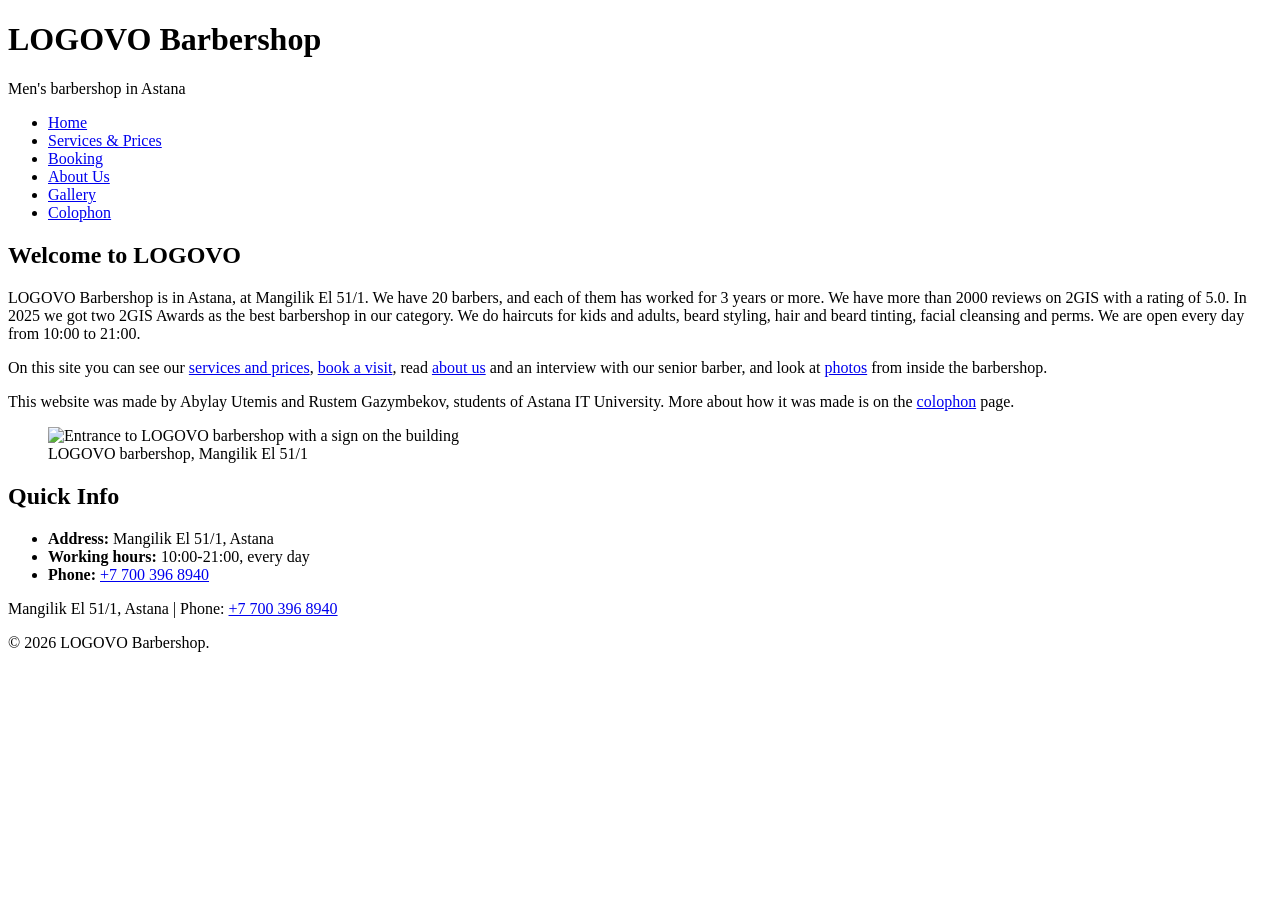
==== index.html @ ac561ffd "Add home page" ====
<!DOCTYPE html>
<html lang="en">
<head>
    <meta charset="UTF-8">
    <meta name="viewport" content="width=device-width, initial-scale=1.0">
    <meta name="description" content="LOGOVO Barbershop - men's barbershop in Astana, Mangilik El 51/1. Haircuts, beard, hair care. Open every day 10:00-21:00.">
    <meta name="author" content="Abylay Utemis, Rustem Gazymbekov">
    <title>LOGOVO Barbershop</title>
</head>
<body>
<!-- Authors: Abylay Utemis, Rustem Gazymbekov -->

    <header>
        <h1>LOGOVO Barbershop</h1>
        <p>Men's barbershop in Astana</p>
    </header>

    <!-- links are in ul because the menu is a list of pages -->
    <nav>
        <ul>
            <li><a href="index.html">Home</a></li>
            <li><a href="services.html">Services &amp; Prices</a></li>
            <li><a href="booking.html">Booking</a></li>
            <li><a href="about.html">About Us</a></li>
            <li><a href="gallery.html">Gallery</a></li>
            <li><a href="colophon.html">Colophon</a></li>   
        </ul>
    </nav>

    <main>
        <section id="intro">
            <h2>Welcome to LOGOVO</h2>
            <p>
                LOGOVO Barbershop is in Astana, at Mangilik El 51/1.
                We have 20 barbers, and each of them has worked for 3 years or more.
                We have more than 2000 reviews on 2GIS with a rating of 5.0.
                In 2025 we got two 2GIS Awards as the best barbershop in our category.
                We do haircuts for kids and adults, beard styling, hair and beard tinting,
                facial cleansing and perms. We are open every day from 10:00 to 21:00.
            </p>
            <p>
                On this site you can see our <a href="services.html">services and prices</a>,
                <a href="booking.html">book a visit</a>, read <a href="about.html">about us</a>
                and an interview with our senior barber, and look at
                <a href="gallery.html">photos</a> from inside the barbershop.
            </p>
            <p>
                This website was made by Abylay Utemis and Rustem Gazymbekov,
                students of Astana IT University.
                More about how it was made is on the <a href="colophon.html">colophon</a> page.
            </p>
        </section>

        <figure>
            <img src="images/facade.jpg" alt="Entrance to LOGOVO barbershop with a sign on the building" width="600">
            <figcaption>LOGOVO barbershop, Mangilik El 51/1</figcaption>
        </figure>

        <!-- address, hours and phone are in a list, not in a table, because it is only 3 short items -->
        <section id="quick-info">
            <h2>Quick Info</h2>
            <ul>
                <li><strong>Address:</strong> Mangilik El 51/1, Astana</li>
                <li><strong>Working hours:</strong> 10:00-21:00, every day</li>
                <li><strong>Phone:</strong> <a href="tel:+77003968940">+7 700 396 8940</a></li>
            </ul>
        </section>
    </main>

    <footer>
        <p>Mangilik El 51/1, Astana | Phone: <a href="tel:+77003968940">+7 700 396 8940</a></p>
        <p>&copy; 2026 LOGOVO Barbershop.</p>
    </footer>

</body>
</html>
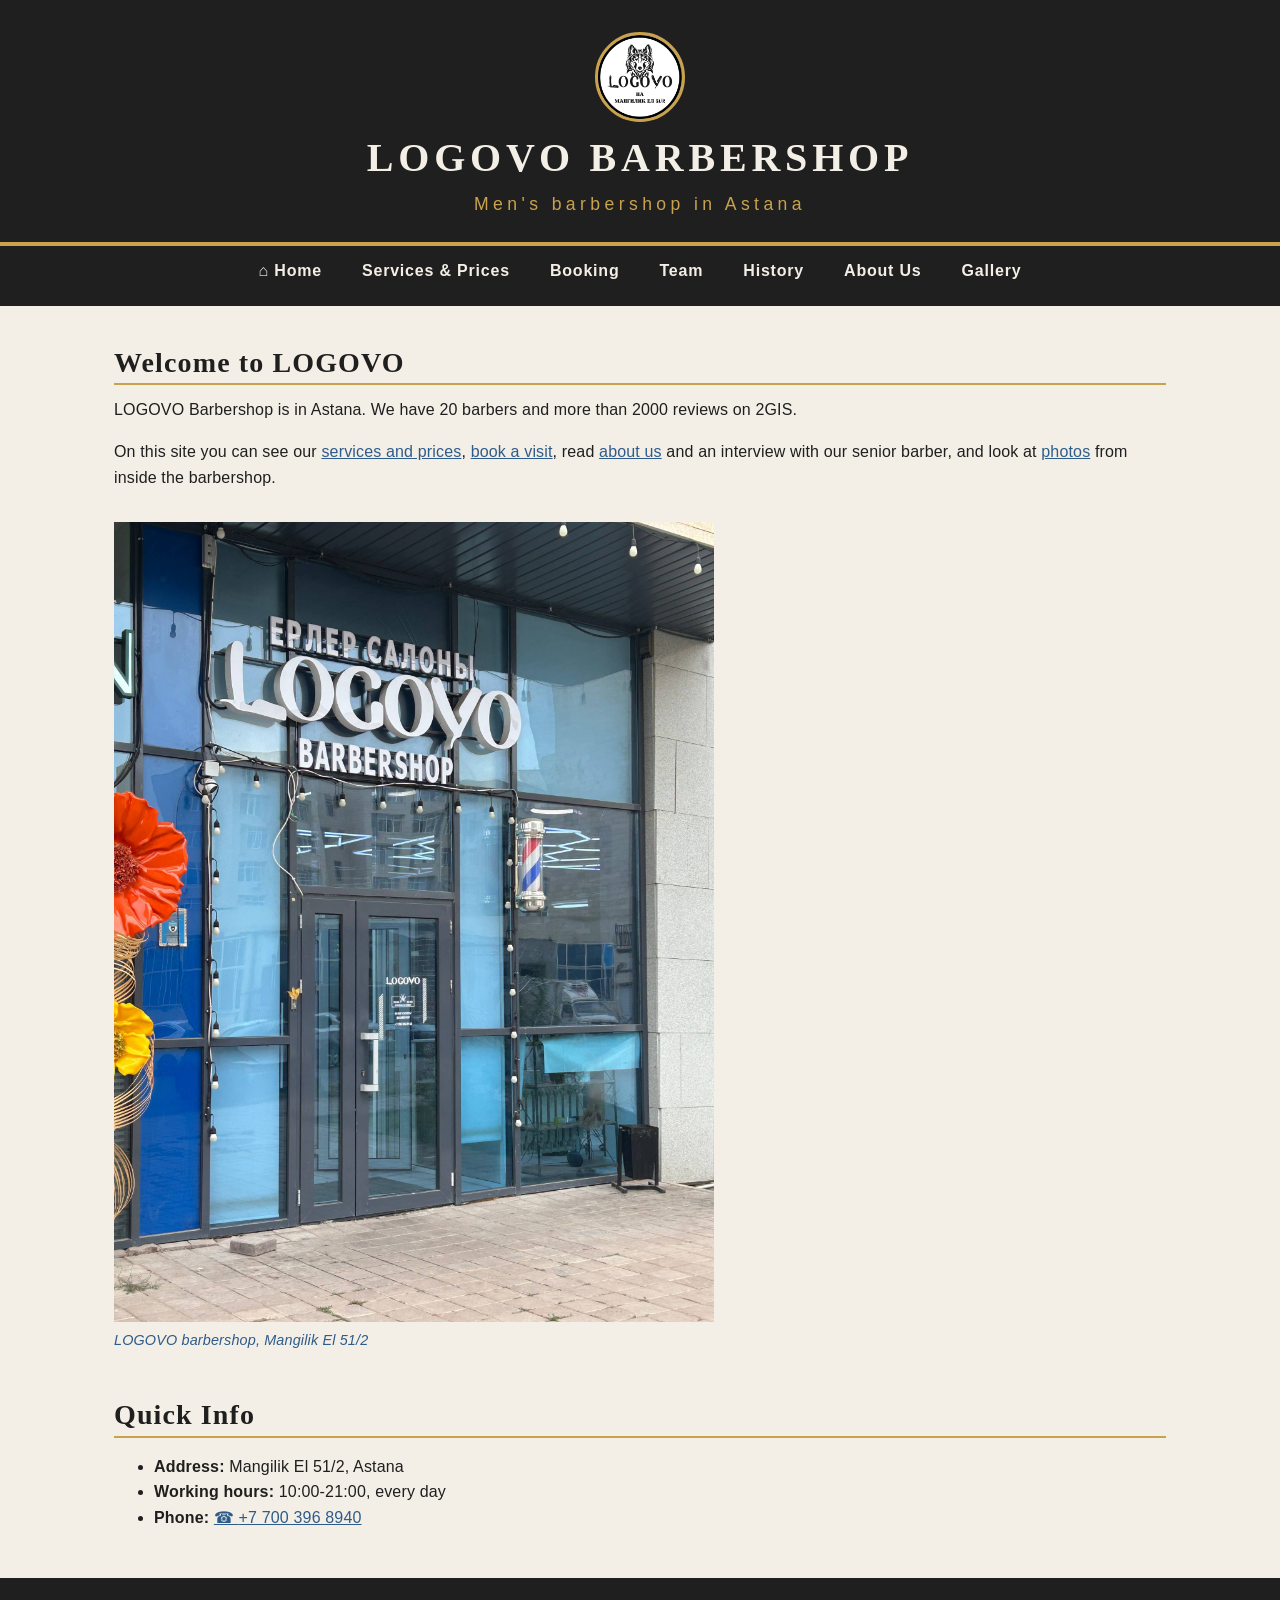
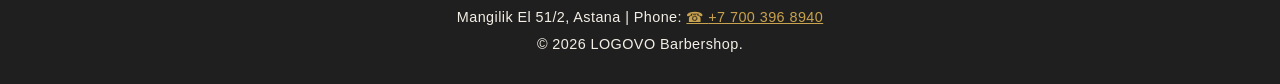
==== commit e49d9122: "Style home page and add cascade demo with internal and inline style" ====
--- a/index.html
+++ b/index.html
@@ -3,16 +3,28 @@
 <head>
     <meta charset="UTF-8">
     <meta name="viewport" content="width=device-width, initial-scale=1.0">
-    <meta name="description" content="LOGOVO Barbershop - men's barbershop in Astana, Mangilik El 51/1. Haircuts, beard, hair care. Open every day 10:00-21:00.">
-    <meta name="author" content="Abylay Utemis, Rustem Gazymbekov">
+    <meta name="description" content="LOGOVO Barbershop - men's barbershop in Astana, Mangilik El 51/2. Haircuts, beard, hair care. Open every day 10:00-21:00.">
+    <meta name="author" content="Abylay Utemis, Rustem Gazymbekov, Alfarabi">
     <title>LOGOVO Barbershop</title>
+    <link rel="stylesheet" href="css/base.css">
+    <link rel="stylesheet" href="css/abylay.css">
+    <!-- the only internal style block on the site, to show the cascade: same specificity
+         as .tagline in base.css, but later in order, so its color overrides the cream one -->
+    <style>
+        .tagline {
+            color: #c9a24d;
+        }
+    </style>
 </head>
 <body>
-<!-- Authors: Abylay Utemis, Rustem Gazymbekov -->
+<!-- Authors: Abylay Utemis, Rustem Gazymbekov, Alfarabi -->
 
     <header>
+        <img class="site-logo" src="images/logo.png" alt="LOGOVO logo" width="90">
         <h1>LOGOVO Barbershop</h1>
-        <p>Men's barbershop in Astana</p>
+        <!-- the only inline style on the site, to show the cascade: inline beats every
+             stylesheet rule, so it overrides the 0.05em letter-spacing of .tagline in base.css -->
+        <p class="tagline" style="letter-spacing: 0.25em;">Men's barbershop in Astana</p>
     </header>
 
     <!-- links are in ul because the menu is a list of pages -->
@@ -21,9 +33,10 @@
             <li><a href="index.html">Home</a></li>
             <li><a href="services.html">Services &amp; Prices</a></li>
             <li><a href="booking.html">Booking</a></li>
+            <li><a href="team.html">Team</a></li>
+            <li><a href="history.html">History</a></li>
             <li><a href="about.html">About Us</a></li>
             <li><a href="gallery.html">Gallery</a></li>
-            <li><a href="colophon.html">Colophon</a></li>   
         </ul>
     </nav>
 
@@ -31,12 +44,8 @@
         <section id="intro">
             <h2>Welcome to LOGOVO</h2>
             <p>
-                LOGOVO Barbershop is in Astana, at Mangilik El 51/1.
-                We have 20 barbers, and each of them has worked for 3 years or more.
-                We have more than 2000 reviews on 2GIS with a rating of 5.0.
-                In 2025 we got two 2GIS Awards as the best barbershop in our category.
-                We do haircuts for kids and adults, beard styling, hair and beard tinting,
-                facial cleansing and perms. We are open every day from 10:00 to 21:00.
+                LOGOVO Barbershop is in Astana.
+                We have 20 barbers and more than 2000 reviews on 2GIS.
             </p>
             <p>
                 On this site you can see our <a href="services.html">services and prices</a>,
@@ -44,23 +53,18 @@
                 and an interview with our senior barber, and look at
                 <a href="gallery.html">photos</a> from inside the barbershop.
             </p>
-            <p>
-                This website was made by Abylay Utemis and Rustem Gazymbekov,
-                students of Astana IT University.
-                More about how it was made is on the <a href="colophon.html">colophon</a> page.
-            </p>
         </section>
 
-        <figure>
+        <figure class="photo-frame">
             <img src="images/facade.jpg" alt="Entrance to LOGOVO barbershop with a sign on the building" width="600">
-            <figcaption>LOGOVO barbershop, Mangilik El 51/1</figcaption>
+            <figcaption>LOGOVO barbershop, Mangilik El 51/2</figcaption>
         </figure>
 
         <!-- address, hours and phone are in a list, not in a table, because it is only 3 short items -->
         <section id="quick-info">
             <h2>Quick Info</h2>
             <ul>
-                <li><strong>Address:</strong> Mangilik El 51/1, Astana</li>
+                <li><strong>Address:</strong> Mangilik El 51/2, Astana</li>
                 <li><strong>Working hours:</strong> 10:00-21:00, every day</li>
                 <li><strong>Phone:</strong> <a href="tel:+77003968940">+7 700 396 8940</a></li>
             </ul>
@@ -68,7 +72,7 @@
     </main>
 
     <footer>
-        <p>Mangilik El 51/1, Astana | Phone: <a href="tel:+77003968940">+7 700 396 8940</a></p>
+        <p>Mangilik El 51/2, Astana | Phone: <a href="tel:+77003968940">+7 700 396 8940</a></p>
         <p>&copy; 2026 LOGOVO Barbershop.</p>
     </footer>
 
--- a/css/base.css
+++ b/css/base.css
@@ -0,0 +1,291 @@
+/* palette:
+   #1f1f1f charcoal - dark interior of the shop (header, nav, footer)
+   #c9a24d gold - letters of the sign (accents, badges)
+   #f4efe6 cream - page background, softer than white
+   rgb(46, 92, 138) steel blue - glass facade on the photo (links, buttons)
+   white - cards, tables, inputs */
+
+/* universal: border-box for everything */
+*,
+*::before,
+*::after {
+    box-sizing: border-box;
+}
+
+html {
+    font-size: 16px;
+}
+
+body {
+    margin: 0;
+    font-family: "Segoe UI", Tahoma, Arial, Helvetica, sans-serif;
+    font-size: 1rem;
+    font-weight: 400;
+    line-height: 1.6;
+    letter-spacing: 0.01em;
+    color: #1f1f1f;
+    background-color: #f4efe6;
+}
+
+h1,
+h2,
+h3 {
+    font-family: Georgia, "Times New Roman", Times, serif;
+    font-weight: 700;
+    line-height: 1.2;
+    letter-spacing: 0.04em;
+}
+
+h1 {
+    font-size: 2.5rem;
+    margin: 0;
+    text-transform: uppercase;
+    letter-spacing: 0.12em;
+}
+
+h2 {
+    font-size: 1.75rem;
+    margin: 1.5rem 0 0.75rem;
+    border-bottom: 2px solid #c9a24d;
+    padding-bottom: 0.25rem;
+}
+
+/* adjacent sibling: paragraph right after h2 */
+h2 + p {
+    margin-top: 0;
+}
+
+p {
+    margin: 0 0 1rem;
+}
+
+a {
+    color: rgb(46, 92, 138);
+    text-decoration: underline;
+}
+
+a:hover {
+    color: #c9a24d;
+}
+
+/* the only !important: the focus ring must always stay visible */
+a:focus {
+    outline: 3px solid #c9a24d !important;
+    outline-offset: 2px;
+}
+
+/* attribute selector: all tel: links get a phone icon */
+a[href^="tel:"]::before {
+    content: "☎ ";
+}
+
+/* centering 1: flexbox */
+header {
+    display: flex;
+    flex-direction: column;
+    align-items: center;
+    justify-content: center;
+    padding: 2rem 1rem 1.5rem;
+    background-color: #1f1f1f;
+    color: #f4efe6;
+    border-bottom: 4px solid #c9a24d;
+}
+
+.site-logo {
+    width: 90px;
+    height: 90px;
+    border-radius: 50%;
+    border: 3px solid #c9a24d;
+    background-color: white;
+    margin-bottom: 0.75rem;
+}
+
+.tagline {
+    margin: 0.5rem 0 0;
+    font-size: 1.1rem;
+    font-weight: 300;
+    letter-spacing: 0.05em;
+    color: #f4efe6;
+}
+
+nav {
+    background-color: #1f1f1f;
+}
+
+/* child selector: only the ul directly in nav */
+nav > ul {
+    display: flex;
+    flex-direction: row;
+    justify-content: center;
+    align-items: center;
+    gap: 0.5rem;
+    list-style: none;
+    margin: 0;
+    padding: 0.25rem 1rem 0.75rem;
+}
+
+nav a {
+    display: block;
+    padding: 0.5rem 1rem;
+    color: #f4efe6;
+    text-decoration: none;
+    font-weight: 600;
+    letter-spacing: 0.05em;
+    border-bottom: 2px solid transparent;
+}
+
+nav a:hover,
+nav a:focus {
+    color: #c9a24d;
+    border-bottom-color: #c9a24d;
+}
+
+/* :first-child: the Home link */
+nav li:first-child a::before {
+    content: "⌂ ";
+}
+
+/* centering 2: margin auto */
+main {
+    max-width: 1100px;
+    margin: 2rem auto;
+    padding: 0 1.5rem;
+}
+
+/* margin collapse: section 2.5rem + h2 1.5rem give 2.5rem, not 4rem */
+main > section,
+main > article,
+main > aside {
+    margin-top: 2.5rem;
+}
+
+hr {
+    border: 0;
+    border-top: 1px solid #c9a24d;
+    margin: 2.5rem 0;
+}
+
+img {
+    max-width: 100%;
+    height: auto;
+    display: block;
+}
+
+figure {
+    margin: 2rem 0;
+}
+
+figcaption {
+    font-style: italic;
+    font-size: 0.9rem;
+    color: rgb(46, 92, 138);
+    padding: 0.4rem 0;
+}
+
+table {
+    width: 100%;
+    border-collapse: collapse;
+    background-color: white;
+    margin-bottom: 1rem;
+}
+
+caption {
+    caption-side: top;
+    text-align: left;
+    font-weight: 700;
+    padding: 0.5rem 0;
+}
+
+th,
+td {
+    border: 1px solid rgba(31, 31, 31, 0.2);
+    padding: 0.6rem 0.8rem;
+    text-align: left;
+    vertical-align: top;
+}
+
+thead th {
+    background-color: #1f1f1f;
+    color: #f4efe6;
+    letter-spacing: 0.04em;
+}
+
+fieldset {
+    border: 1px solid rgba(31, 31, 31, 0.2);
+    border-radius: 6px;
+    padding: 1rem 1.25rem;
+    margin: 0 0 1rem;
+    background-color: white;
+}
+
+legend {
+    font-weight: 700;
+    padding: 0 0.5rem;
+    color: rgb(46, 92, 138);
+}
+
+label {
+    font-weight: 600;
+}
+
+input,
+select,
+textarea {
+    font: inherit;
+    padding: 0.4rem 0.6rem;
+    border: 1px solid rgba(31, 31, 31, 0.3);
+    border-radius: 4px;
+    background-color: white;
+    margin-top: 0.25rem;
+}
+
+input:focus,
+select:focus,
+textarea:focus {
+    outline: 2px solid #c9a24d;
+    border-color: #c9a24d;
+}
+
+button {
+    font: inherit;
+    font-weight: 600;
+    letter-spacing: 0.05em;
+    padding: 0.6rem 1.5rem;
+    border: 2px solid rgb(46, 92, 138);
+    border-radius: 4px;
+    background-color: rgb(46, 92, 138);
+    color: white;
+    cursor: pointer;
+}
+
+button:hover,
+button:focus {
+    background-color: #c9a24d;
+    border-color: #c9a24d;
+    color: #1f1f1f;
+}
+
+.form-actions {
+    display: flex;
+    justify-content: center;
+    gap: 1rem;
+}
+
+/* child selector: site footer only, not the footer in blockquote */
+body > footer {
+    margin-top: 3rem;
+    padding: 1.5rem 1rem;
+    background-color: #1f1f1f;
+    color: #f4efe6;
+    text-align: center;
+    font-size: 0.9rem;
+    letter-spacing: 0.03em;
+}
+
+body > footer a {
+    color: #c9a24d;
+}
+
+body > footer p {
+    margin: 0.25rem 0;
+}
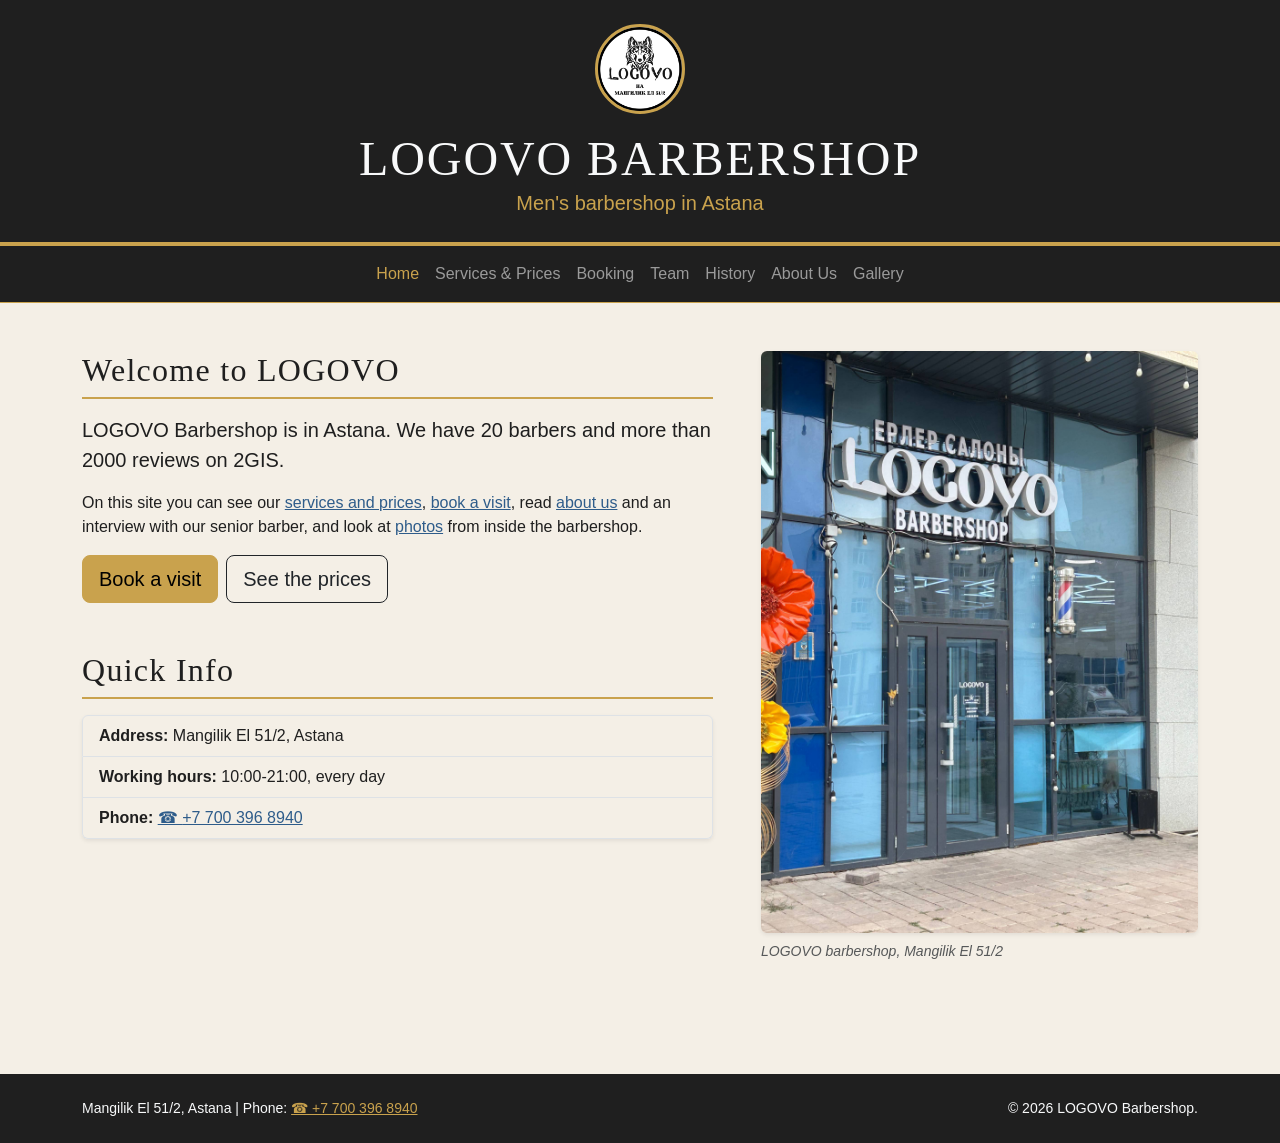
==== commit 8926c00f: "Connect Bootstrap , add custom.css" ====
--- a/index.html
+++ b/index.html
@@ -6,75 +6,101 @@
     <meta name="description" content="LOGOVO Barbershop - men's barbershop in Astana, Mangilik El 51/2. Haircuts, beard, hair care. Open every day 10:00-21:00.">
     <meta name="author" content="Abylay Utemis, Rustem Gazymbekov, Alfarabi">
     <title>LOGOVO Barbershop</title>
-    <link rel="stylesheet" href="css/base.css">
-    <link rel="stylesheet" href="css/abylay.css">
-    <!-- the only internal style block on the site, to show the cascade: same specificity
-         as .tagline in base.css, but later in order, so its color overrides the cream one -->
-    <style>
-        .tagline {
-            color: #c9a24d;
-        }
-    </style>
+    <!-- Bootstrap 5.3.8 from the jsDelivr CDN, our own file after it so our rules win -->
+    <link rel="stylesheet" href="https://cdn.jsdelivr.net/npm/bootstrap@5.3.8/dist/css/bootstrap.min.css" integrity="sha384-sRIl4kxILFvY47J16cr9ZwB07vP4J8+LH7qKQnuqkuIAvNWLzeN8tE5YBujZqJLB" crossorigin="anonymous">
+    <link rel="stylesheet" href="css/custom.css">
 </head>
 <body>
-<!-- Authors: Abylay Utemis, Rustem Gazymbekov, Alfarabi -->
+<!-- Author: Abylay Utemis, Rustem Gazymbekov, Alfarabi -->
 
-    <header>
-        <img class="site-logo" src="images/logo.png" alt="LOGOVO logo" width="90">
-        <h1>LOGOVO Barbershop</h1>
-        <!-- the only inline style on the site, to show the cascade: inline beats every
-             stylesheet rule, so it overrides the 0.05em letter-spacing of .tagline in base.css -->
-        <p class="tagline" style="letter-spacing: 0.25em;">Men's barbershop in Astana</p>
+    <!-- container-fluid: the dark band has to reach both edges of the window -->
+    <header class="container-fluid bg-dark text-light text-center py-4 border-bottom border-4 border-warning">
+        <div class="container">
+            <img class="rounded-circle border border-3 border-warning bg-white mb-3" src="images/logo.png" alt="LOGOVO logo" width="90" height="90">
+            <h1 class="display-5 text-uppercase mb-0">LOGOVO Barbershop</h1>
+            <!-- d-none d-sm-block: the tagline is dropped on a phone -->
+            <p class="lead text-warning mb-0 d-none d-sm-block">Men's barbershop in Astana</p>
+        </div>
     </header>
 
-    <!-- links are in ul because the menu is a list of pages -->
-    <nav>
-        <ul>
-            <li><a href="index.html">Home</a></li>
-            <li><a href="services.html">Services &amp; Prices</a></li>
-            <li><a href="booking.html">Booking</a></li>
-            <li><a href="team.html">Team</a></li>
-            <li><a href="history.html">History</a></li>
-            <li><a href="about.html">About Us</a></li>
-            <li><a href="gallery.html">Gallery</a></li>
-        </ul>
+    <!-- links are in ul because the menu is a list of pages.
+         navbar-expand-lg: below 992px the seven links collapse into the toggler. -->
+    <nav class="navbar navbar-expand-lg bg-dark sticky-top border-bottom border-warning" data-bs-theme="dark">
+        <div class="container">
+            <button class="navbar-toggler ms-auto" type="button" data-bs-toggle="collapse" data-bs-target="#mainMenu" aria-controls="mainMenu" aria-expanded="false" aria-label="Toggle navigation">
+                <span class="navbar-toggler-icon"></span>
+            </button>
+            <div class="collapse navbar-collapse" id="mainMenu">
+                <ul class="navbar-nav mx-auto text-center">
+                    <li class="nav-item"><a class="nav-link active" aria-current="page" href="index.html">Home</a></li>
+                    <li class="nav-item"><a class="nav-link" href="services.html">Services &amp; Prices</a></li>
+                    <li class="nav-item"><a class="nav-link" href="booking.html">Booking</a></li>
+                    <li class="nav-item"><a class="nav-link" href="team.html">Team</a></li>
+                    <li class="nav-item"><a class="nav-link" href="history.html">History</a></li>
+                    <li class="nav-item"><a class="nav-link" href="about.html">About Us</a></li>
+                    <li class="nav-item"><a class="nav-link" href="gallery.html">Gallery</a></li>
+                </ul>
+            </div>
+        </div>
     </nav>
 
-    <main>
-        <section id="intro">
-            <h2>Welcome to LOGOVO</h2>
-            <p>
-                LOGOVO Barbershop is in Astana.
-                We have 20 barbers and more than 2000 reviews on 2GIS.
-            </p>
-            <p>
-                On this site you can see our <a href="services.html">services and prices</a>,
-                <a href="booking.html">book a visit</a>, read <a href="about.html">about us</a>
-                and an interview with our senior barber, and look at
-                <a href="gallery.html">photos</a> from inside the barbershop.
-            </p>
-        </section>
+    <!-- container and not container-fluid: this page is mostly text, and a line of
+         text that runs the full width of a wide monitor is hard to read -->
+    <main class="container py-5">
+        <div class="row g-4 g-lg-5">
+            <div class="col-12 col-lg-7">
+                <section id="intro">
+                    <h2 class="border-bottom border-2 border-warning pb-2 mb-3">Welcome to LOGOVO</h2>
+                    <p class="lead">
+                        LOGOVO Barbershop is in Astana.
+                        We have 20 barbers and more than 2000 reviews on 2GIS.
+                    </p>
+                    <p>
+                        On this site you can see our <a href="services.html">services and prices</a>,
+                        <a href="booking.html">book a visit</a>, read <a href="about.html">about us</a>
+                        and an interview with our senior barber, and look at
+                        <a href="gallery.html">photos</a> from inside the barbershop.
+                    </p>
+                    <!-- d-grid on a phone makes both buttons full width, d-sm-flex puts
+                         them next to each other from 576px up -->
+                    <div class="d-grid gap-2 d-sm-flex">
+                        <a class="btn btn-warning btn-lg" href="booking.html">Book a visit</a>
+                        <a class="btn btn-outline-dark btn-lg" href="services.html">See the prices</a>
+                    </div>
+                </section>
 
-        <figure class="photo-frame">
-            <img src="images/facade.jpg" alt="Entrance to LOGOVO barbershop with a sign on the building" width="600">
-            <figcaption>LOGOVO barbershop, Mangilik El 51/2</figcaption>
-        </figure>
+                <!-- address, hours and phone are in a list, not in a table, because it is
+                     only 3 short items. The list group is a Bootstrap component. -->
+                <section id="quick-info" class="mt-5">
+                    <h2 class="border-bottom border-2 border-warning pb-2 mb-3">Quick Info</h2>
+                    <ul class="list-group shadow-sm">
+                        <li class="list-group-item"><strong>Address:</strong> Mangilik El 51/2, Astana</li>
+                        <li class="list-group-item"><strong>Working hours:</strong> 10:00-21:00, every day</li>
+                        <li class="list-group-item"><strong>Phone:</strong> <a href="tel:+77003968940">+7 700 396 8940</a></li>
+                    </ul>
+                </section>
+            </div>
 
-        <!-- address, hours and phone are in a list, not in a table, because it is only 3 short items -->
-        <section id="quick-info">
-            <h2>Quick Info</h2>
-            <ul>
-                <li><strong>Address:</strong> Mangilik El 51/2, Astana</li>
-                <li><strong>Working hours:</strong> 10:00-21:00, every day</li>
-                <li><strong>Phone:</strong> <a href="tel:+77003968940">+7 700 396 8940</a></li>
-            </ul>
-        </section>
+            <div class="col-12 col-lg-5">
+                <figure class="figure w-100">
+                    <img class="figure-img img-fluid rounded shadow-sm mb-2" src="images/facade.jpg" alt="Entrance to LOGOVO barbershop with a sign on the building">
+                    <figcaption class="figure-caption fst-italic">LOGOVO barbershop, Mangilik El 51/2</figcaption>
+                </figure>
+            </div>
+        </div>
     </main>
 
-    <footer>
-        <p>Mangilik El 51/2, Astana | Phone: <a href="tel:+77003968940">+7 700 396 8940</a></p>
-        <p>&copy; 2026 LOGOVO Barbershop.</p>
+    <footer class="container-fluid bg-dark text-light py-4 mt-5">
+        <div class="container">
+            <div class="row gy-2 align-items-center">
+                <!-- centred on a phone, pushed to the two sides from 768px up -->
+                <p class="col-12 col-md-6 mb-0 small text-center text-md-start">Mangilik El 51/2, Astana | Phone: <a class="link-warning" href="tel:+77003968940">+7 700 396 8940</a></p>
+                <p class="col-12 col-md-6 mb-0 small text-center text-md-end">&copy; 2026 LOGOVO Barbershop.</p>
+            </div>
+        </div>
     </footer>
 
+    <!-- Bootstrap 5.3.8 bundle, needed by the navbar toggler -->
+    <script src="https://cdn.jsdelivr.net/npm/bootstrap@5.3.8/dist/js/bootstrap.bundle.min.js" integrity="sha384-FKyoEForCGlyvwx9Hj09JcYn3nv7wiPVlz7YYwJrWVcXK/BmnVDxM+D2scQbITxI" crossorigin="anonymous"></script>
 </body>
 </html>
--- a/css/custom.css
+++ b/css/custom.css
@@ -0,0 +1,68 @@
+/* LOGOVO - our whole stylesheet, on top of Bootstrap 5.3.8.
+   No layout here: no grid, no float, no positioning, no spacing. */
+
+/* our five colours go into the Bootstrap variables, so bg-dark, text-warning,
+   border-warning and the links are ours without repainting anything by hand */
+:root {
+    --bs-dark-rgb: 31, 31, 31;
+    --bs-warning-rgb: 201, 162, 77;
+    --bs-primary-rgb: 46, 92, 138;
+    --bs-body-bg: #f4efe6;
+    --bs-body-color: #1f1f1f;
+    --bs-link-color-rgb: 46, 92, 138;
+    --bs-link-hover-color-rgb: 201, 162, 77;
+    --bs-body-font-family: "Segoe UI", Tahoma, Arial, Helvetica, sans-serif;
+    --bs-warning-bg-subtle: rgba(201, 162, 77, 0.18);
+    --bs-warning-border-subtle: rgba(201, 162, 77, 0.55);
+    --bs-warning-text-emphasis: #6a5120;
+}
+
+/* Bootstrap has no variable for the heading font */
+h1, h2, h3, h4, h5, h6 {
+    font-family: Georgia, "Times New Roman", Times, serif;
+    letter-spacing: 0.04em;
+}
+
+/* the buttons keep their colours in their own variables, so we set them again */
+.btn-warning {
+    --bs-btn-bg: #c9a24d;
+    --bs-btn-border-color: #c9a24d;
+    --bs-btn-hover-bg: #b08f3f;
+    --bs-btn-hover-border-color: #b08f3f;
+    --bs-btn-active-bg: #b08f3f;
+    --bs-btn-active-border-color: #b08f3f;
+    --bs-btn-disabled-bg: #c9a24d;
+    --bs-btn-disabled-border-color: #c9a24d;
+}
+
+.btn-primary {
+    --bs-btn-bg: #2e5c8a;
+    --bs-btn-border-color: #2e5c8a;
+    --bs-btn-hover-bg: #26496d;
+    --bs-btn-hover-border-color: #26496d;
+    --bs-btn-active-bg: #26496d;
+    --bs-btn-active-border-color: #26496d;
+}
+
+/* same for the navbar; the selector repeats the one Bootstrap uses, so ours wins by order */
+.navbar[data-bs-theme="dark"] {
+    --bs-navbar-hover-color: #c9a24d;
+    --bs-navbar-active-color: #c9a24d;
+}
+
+/* phone sign before tel: links, there is no utility class for generated content */
+a[href^="tel:"]::before {
+    content: "\260E\00a0";
+}
+
+/* we have no photos of the barbers, so the card shows the first letter in a circle.
+   Bootstrap has no fixed-size box utility, the rest is utility classes. */
+.avatar {
+    width: 4.5rem;
+    height: 4.5rem;
+}
+
+.avatar-lg {
+    width: 7rem;
+    height: 7rem;
+}
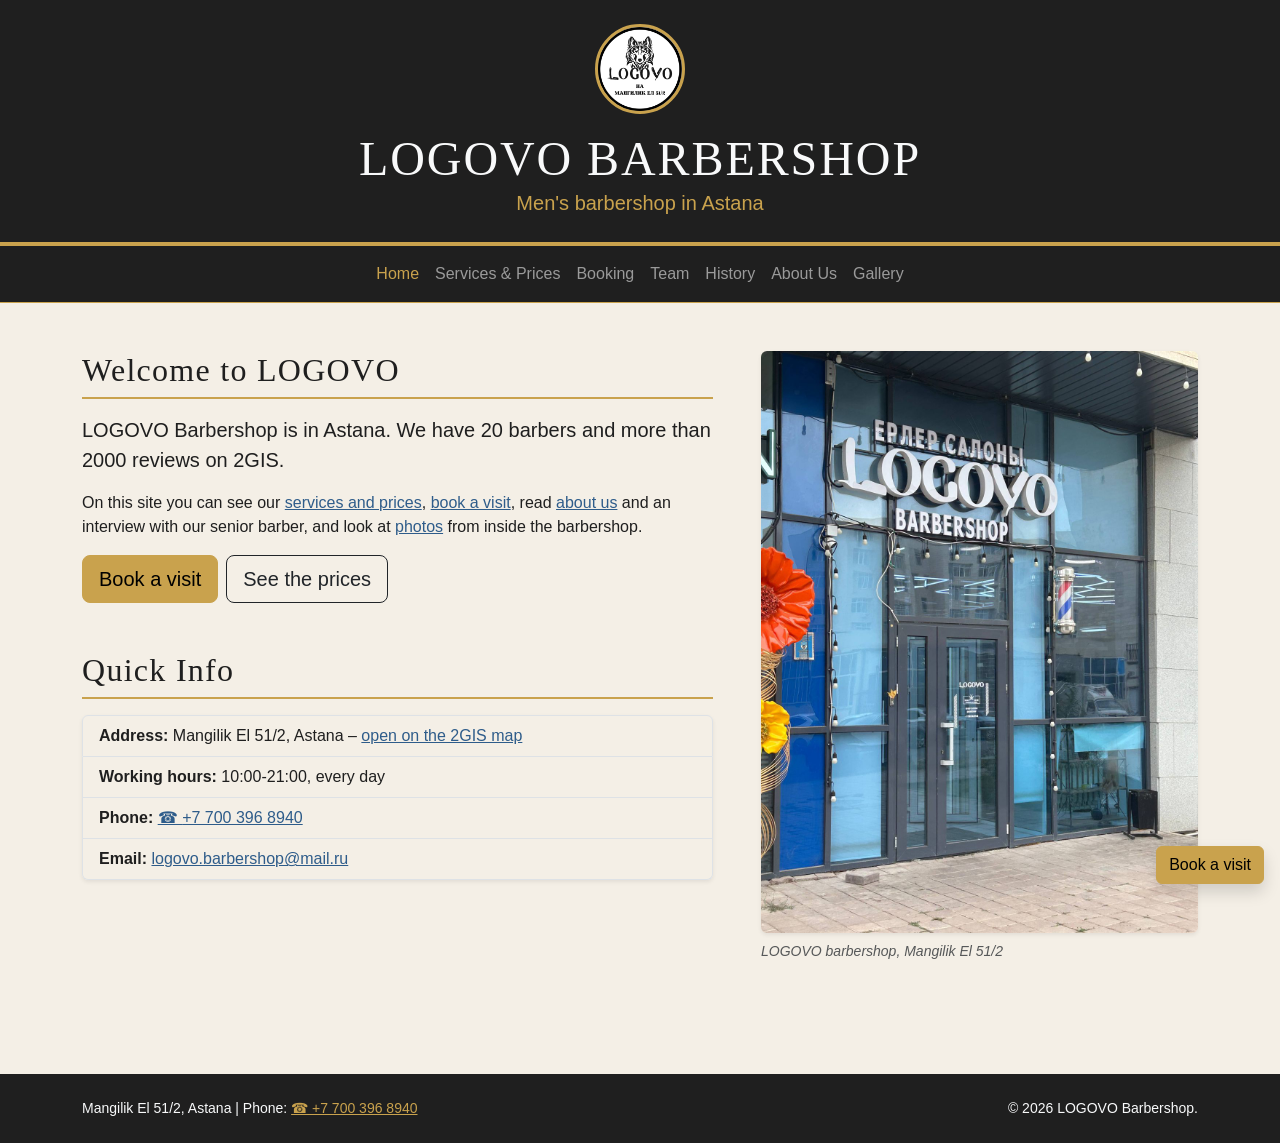
==== commit fad9fffb: "Shared styles and home page: our colours on forms, state classes, map link, smaller photos Co-author" ====
--- a/index.html
+++ b/index.html
@@ -4,33 +4,29 @@
     <meta charset="UTF-8">
     <meta name="viewport" content="width=device-width, initial-scale=1.0">
     <meta name="description" content="LOGOVO Barbershop - men's barbershop in Astana, Mangilik El 51/2. Haircuts, beard, hair care. Open every day 10:00-21:00.">
-    <meta name="author" content="Abylay Utemis, Rustem Gazymbekov, Alfarabi">
-    <title>LOGOVO Barbershop</title>
-    <!-- Bootstrap 5.3.8 from the jsDelivr CDN, our own file after it so our rules win -->
+    <meta name="author" content="LOGOVO Barbershop">
+    <title>Home | LOGOVO Barbershop</title>
     <link rel="stylesheet" href="https://cdn.jsdelivr.net/npm/bootstrap@5.3.8/dist/css/bootstrap.min.css" integrity="sha384-sRIl4kxILFvY47J16cr9ZwB07vP4J8+LH7qKQnuqkuIAvNWLzeN8tE5YBujZqJLB" crossorigin="anonymous">
     <link rel="stylesheet" href="css/custom.css">
+    <link rel="icon" type="image/png" href="images/logo.png">
 </head>
 <body>
-<!-- Author: Abylay Utemis, Rustem Gazymbekov, Alfarabi -->
+    <a class="visually-hidden-focusable" href="#main">Skip to main content</a>
 
-    <!-- container-fluid: the dark band has to reach both edges of the window -->
     <header class="container-fluid bg-dark text-light text-center py-4 border-bottom border-4 border-warning">
         <div class="container">
             <img class="rounded-circle border border-3 border-warning bg-white mb-3" src="images/logo.png" alt="LOGOVO logo" width="90" height="90">
             <h1 class="display-5 text-uppercase mb-0">LOGOVO Barbershop</h1>
-            <!-- d-none d-sm-block: the tagline is dropped on a phone -->
             <p class="lead text-warning mb-0 d-none d-sm-block">Men's barbershop in Astana</p>
         </div>
     </header>
 
-    <!-- links are in ul because the menu is a list of pages.
-         navbar-expand-lg: below 992px the seven links collapse into the toggler. -->
     <nav class="navbar navbar-expand-lg bg-dark sticky-top border-bottom border-warning" data-bs-theme="dark">
         <div class="container">
-            <button class="navbar-toggler ms-auto" type="button" data-bs-toggle="collapse" data-bs-target="#mainMenu" aria-controls="mainMenu" aria-expanded="false" aria-label="Toggle navigation">
+            <button id="menu-toggle" class="navbar-toggler ms-auto" type="button" data-bs-toggle="collapse" data-bs-target="#main-menu" aria-controls="main-menu" aria-expanded="false" aria-label="Toggle navigation">
                 <span class="navbar-toggler-icon"></span>
             </button>
-            <div class="collapse navbar-collapse" id="mainMenu">
+            <div class="collapse navbar-collapse" id="main-menu">
                 <ul class="navbar-nav mx-auto text-center">
                     <li class="nav-item"><a class="nav-link active" aria-current="page" href="index.html">Home</a></li>
                     <li class="nav-item"><a class="nav-link" href="services.html">Services &amp; Prices</a></li>
@@ -44,9 +40,7 @@
         </div>
     </nav>
 
-    <!-- container and not container-fluid: this page is mostly text, and a line of
-         text that runs the full width of a wide monitor is hard to read -->
-    <main class="container py-5">
+    <main id="main" class="container py-5">
         <div class="row g-4 g-lg-5">
             <div class="col-12 col-lg-7">
                 <section id="intro">
@@ -61,22 +55,19 @@
                         and an interview with our senior barber, and look at
                         <a href="gallery.html">photos</a> from inside the barbershop.
                     </p>
-                    <!-- d-grid on a phone makes both buttons full width, d-sm-flex puts
-                         them next to each other from 576px up -->
                     <div class="d-grid gap-2 d-sm-flex">
-                        <a class="btn btn-warning btn-lg" href="booking.html">Book a visit</a>
-                        <a class="btn btn-outline-dark btn-lg" href="services.html">See the prices</a>
+                        <a id="hero-book" class="btn btn-warning btn-lg" href="booking.html#booking">Book a visit</a>
+                        <a id="hero-prices" class="btn btn-outline-dark btn-lg" href="services.html#price-table">See the prices</a>
                     </div>
                 </section>
 
-                <!-- address, hours and phone are in a list, not in a table, because it is
-                     only 3 short items. The list group is a Bootstrap component. -->
                 <section id="quick-info" class="mt-5">
                     <h2 class="border-bottom border-2 border-warning pb-2 mb-3">Quick Info</h2>
                     <ul class="list-group shadow-sm">
-                        <li class="list-group-item"><strong>Address:</strong> Mangilik El 51/2, Astana</li>
+                        <li class="list-group-item"><strong>Address:</strong> Mangilik El 51/2, Astana &ndash; <a href="https://2gis.kz/astana/search/%D0%BB%D0%BE%D0%B3%D0%BE%D0%B2%D0%BE/firm/70000001061804531/71.422227%2C51.09529?m=71.422227%2C51.09529%2F14.86" target="_blank" rel="noopener noreferrer">open on the 2GIS map</a></li>
                         <li class="list-group-item"><strong>Working hours:</strong> 10:00-21:00, every day</li>
                         <li class="list-group-item"><strong>Phone:</strong> <a href="tel:+77003968940">+7 700 396 8940</a></li>
+                        <li class="list-group-item"><strong>Email:</strong> <a href="mailto:logovo.barbershop@mail.ru">logovo.barbershop@mail.ru</a></li>
                     </ul>
                 </section>
             </div>
@@ -88,19 +79,19 @@
                 </figure>
             </div>
         </div>
+
+        <a id="floating-book" class="btn btn-warning shadow position-fixed bottom-0 end-0 m-3" href="booking.html#booking">Book a visit</a>
     </main>
 
     <footer class="container-fluid bg-dark text-light py-4 mt-5">
         <div class="container">
             <div class="row gy-2 align-items-center">
-                <!-- centred on a phone, pushed to the two sides from 768px up -->
                 <p class="col-12 col-md-6 mb-0 small text-center text-md-start">Mangilik El 51/2, Astana | Phone: <a class="link-warning" href="tel:+77003968940">+7 700 396 8940</a></p>
                 <p class="col-12 col-md-6 mb-0 small text-center text-md-end">&copy; 2026 LOGOVO Barbershop.</p>
             </div>
         </div>
     </footer>
 
-    <!-- Bootstrap 5.3.8 bundle, needed by the navbar toggler -->
     <script src="https://cdn.jsdelivr.net/npm/bootstrap@5.3.8/dist/js/bootstrap.bundle.min.js" integrity="sha384-FKyoEForCGlyvwx9Hj09JcYn3nv7wiPVlz7YYwJrWVcXK/BmnVDxM+D2scQbITxI" crossorigin="anonymous"></script>
 </body>
 </html>
--- a/css/custom.css
+++ b/css/custom.css
@@ -1,29 +1,28 @@
-/* LOGOVO - our whole stylesheet, on top of Bootstrap 5.3.8.
-   No layout here: no grid, no float, no positioning, no spacing. */
+/* LOGOVO styles on top of Bootstrap 5.3.8 */
 
-/* our five colours go into the Bootstrap variables, so bg-dark, text-warning,
-   border-warning and the links are ours without repainting anything by hand */
+/* our colours */
 :root {
     --bs-dark-rgb: 31, 31, 31;
     --bs-warning-rgb: 201, 162, 77;
     --bs-primary-rgb: 46, 92, 138;
     --bs-body-bg: #f4efe6;
+    --bs-body-bg-rgb: 244, 239, 230;
     --bs-body-color: #1f1f1f;
     --bs-link-color-rgb: 46, 92, 138;
-    --bs-link-hover-color-rgb: 201, 162, 77;
+    --bs-link-hover-color-rgb: 106, 81, 32;
     --bs-body-font-family: "Segoe UI", Tahoma, Arial, Helvetica, sans-serif;
     --bs-warning-bg-subtle: rgba(201, 162, 77, 0.18);
     --bs-warning-border-subtle: rgba(201, 162, 77, 0.55);
     --bs-warning-text-emphasis: #6a5120;
 }
 
-/* Bootstrap has no variable for the heading font */
+/* heading font */
 h1, h2, h3, h4, h5, h6 {
     font-family: Georgia, "Times New Roman", Times, serif;
     letter-spacing: 0.04em;
 }
 
-/* the buttons keep their colours in their own variables, so we set them again */
+/* button colours */
 .btn-warning {
     --bs-btn-bg: #c9a24d;
     --bs-btn-border-color: #c9a24d;
@@ -33,6 +32,7 @@
     --bs-btn-active-border-color: #b08f3f;
     --bs-btn-disabled-bg: #c9a24d;
     --bs-btn-disabled-border-color: #c9a24d;
+    --bs-btn-focus-shadow-rgb: 201, 162, 77;
 }
 
 .btn-primary {
@@ -42,21 +42,40 @@
     --bs-btn-hover-border-color: #26496d;
     --bs-btn-active-bg: #26496d;
     --bs-btn-active-border-color: #26496d;
+    --bs-btn-focus-shadow-rgb: 46, 92, 138;
 }
 
-/* same for the navbar; the selector repeats the one Bootstrap uses, so ours wins by order */
+/* form colours */
+.form-check-input:checked {
+    background-color: #2e5c8a;
+    border-color: #2e5c8a;
+}
+
+.form-control:focus,
+.form-select:focus,
+.form-check-input:focus {
+    border-color: #c9a24d;
+    box-shadow: 0 0 0 0.25rem rgba(201, 162, 77, 0.35);
+}
+
+/* footer link hover */
+.link-warning:hover,
+.link-warning:focus {
+    color: #e0c27f !important;
+}
+
+/* menu hover colour */
 .navbar[data-bs-theme="dark"] {
     --bs-navbar-hover-color: #c9a24d;
     --bs-navbar-active-color: #c9a24d;
 }
 
-/* phone sign before tel: links, there is no utility class for generated content */
+/* phone icon before phone links */
 a[href^="tel:"]::before {
     content: "\260E\00a0";
 }
 
-/* we have no photos of the barbers, so the card shows the first letter in a circle.
-   Bootstrap has no fixed-size box utility, the rest is utility classes. */
+/* size of the letter circles on the barber cards */
 .avatar {
     width: 4.5rem;
     height: 4.5rem;
@@ -66,3 +85,32 @@
     width: 7rem;
     height: 7rem;
 }
+
+/* state classes, JS switches them on and off */
+/* no !important, so jQuery fadeIn() can show it */
+.is-hidden {
+    display: none;
+}
+
+.is-active,
+.is-active > * {
+    --bs-table-bg-state: var(--bs-warning-bg-subtle);
+    background-color: var(--bs-warning-bg-subtle);
+}
+
+.is-selected {
+    outline: 3px solid #c9a24d;
+    outline-offset: 3px;
+}
+
+.is-error {
+    color: var(--bs-danger-text-emphasis);
+    background-color: var(--bs-danger-bg-subtle);
+    border: 1px solid var(--bs-danger-border-subtle);
+}
+
+.is-success {
+    color: var(--bs-success-text-emphasis);
+    background-color: var(--bs-success-bg-subtle);
+    border: 1px solid var(--bs-success-border-subtle);
+}
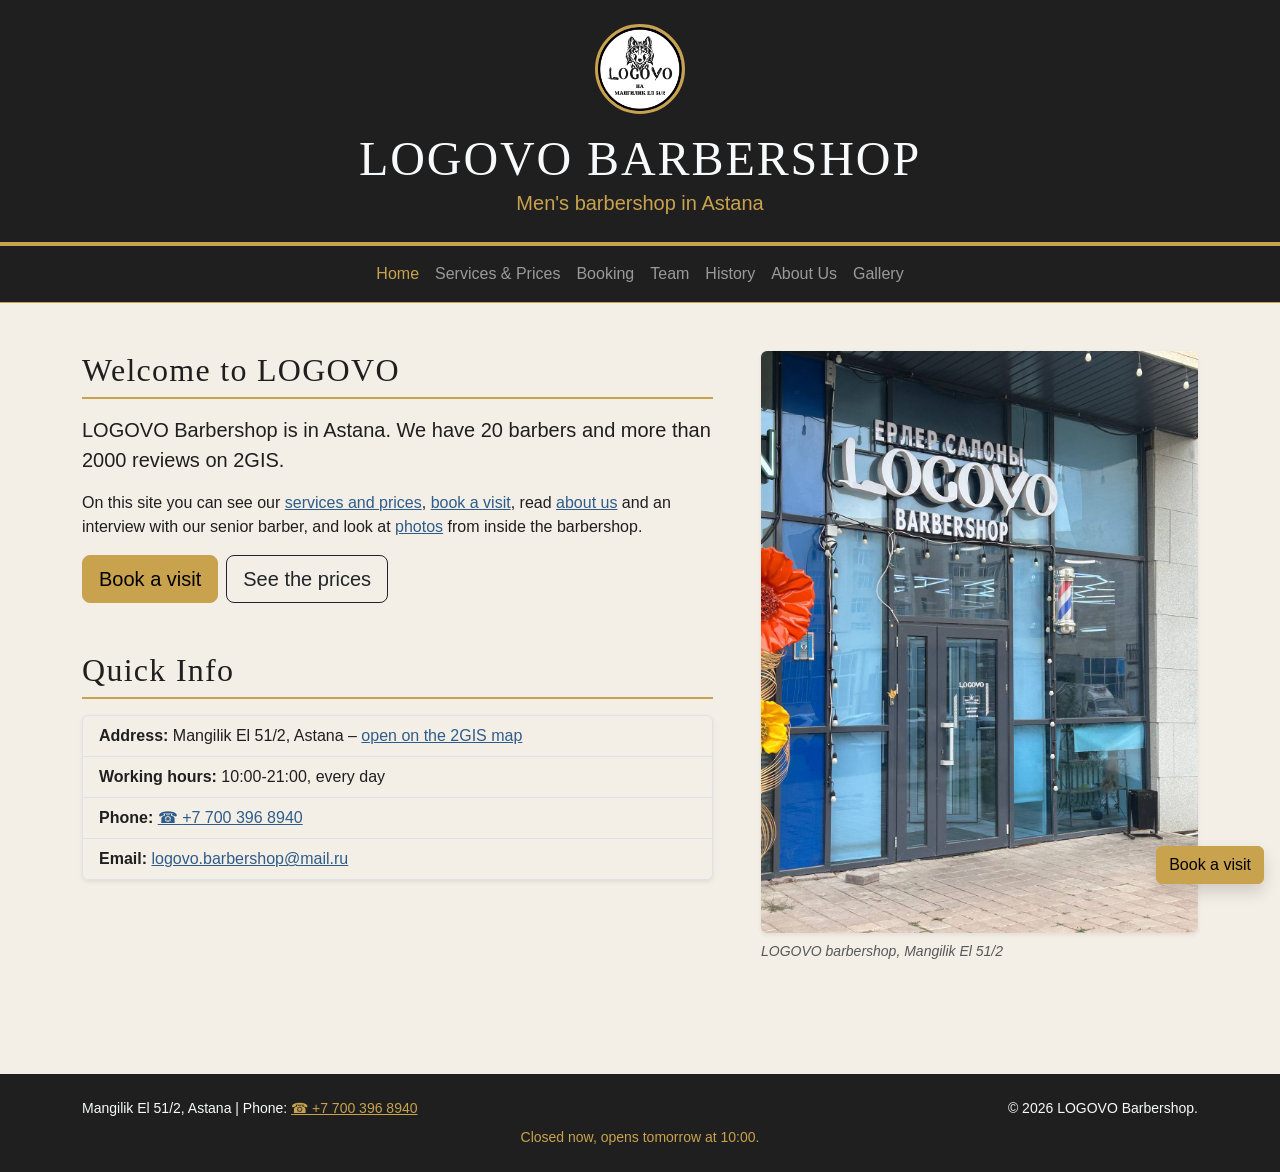
==== commit e61184f1: "Add main.js and footer status Co-authored-by: ab1xae <253833@astanait.edu.kz> Co-authored-by: Alfara" ====
--- a/index.html
+++ b/index.html
@@ -93,5 +93,6 @@
     </footer>
 
     <script src="https://cdn.jsdelivr.net/npm/bootstrap@5.3.8/dist/js/bootstrap.bundle.min.js" integrity="sha384-FKyoEForCGlyvwx9Hj09JcYn3nv7wiPVlz7YYwJrWVcXK/BmnVDxM+D2scQbITxI" crossorigin="anonymous"></script>
+    <script src="js/main.js" defer></script>
 </body>
 </html>
